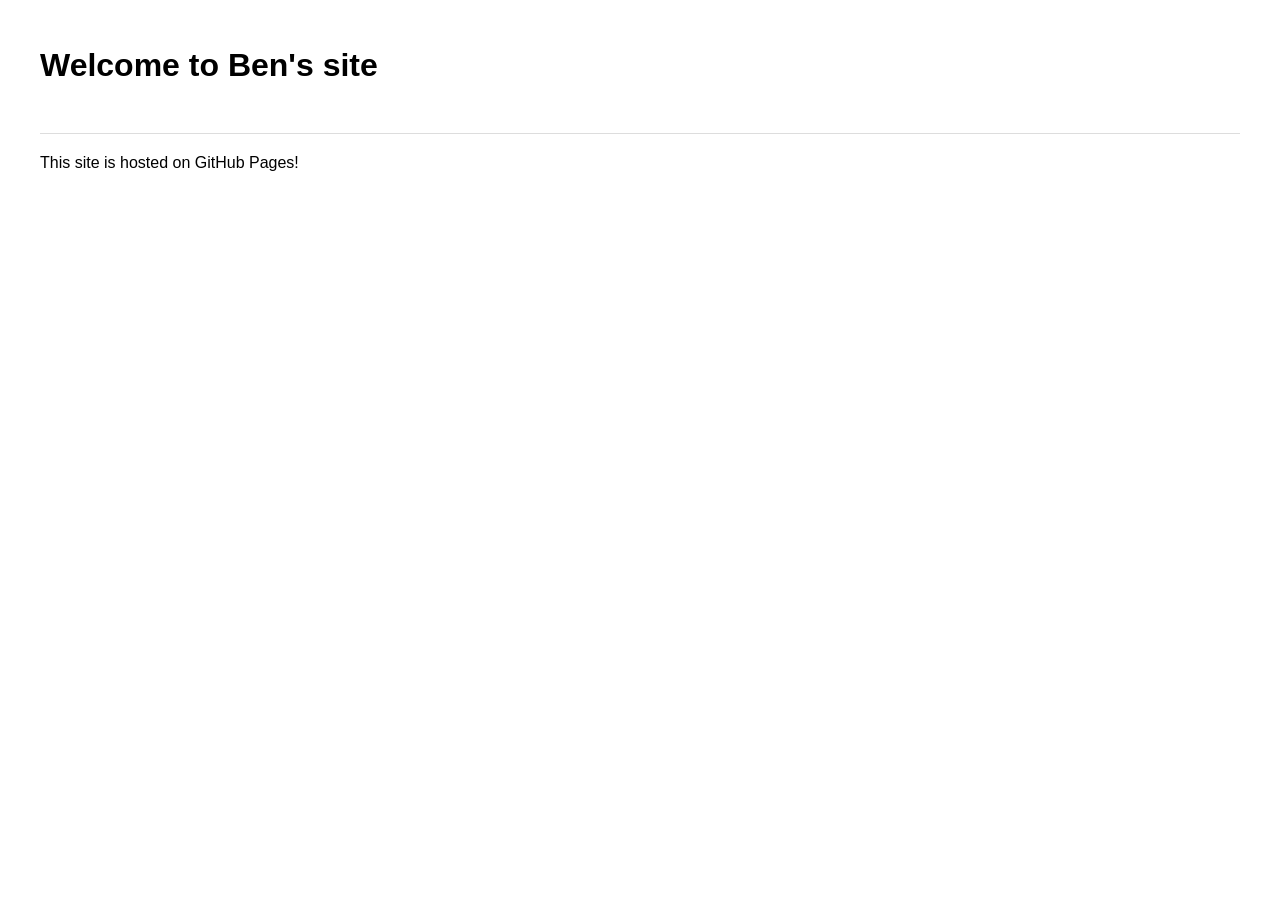
==== index.html @ 2bba28ec "Create index.html initial commit" ====
<!DOCTYPE html>
<html>
<head>
    <title>My Portfolio</title>
    <style>
        body { font-family: sans-serif; margin: 40px; line-height: 1.6; }
        header { border-bottom: 1px solid #ddd; padding-bottom: 20px; }
    </style>
</head>
<body>
    <header>
        <h1>Welcome to Ben's site</h1>
    </header>
    <main>
        <p>This site is hosted on GitHub Pages!</p>
    </main>
</body>
</html>
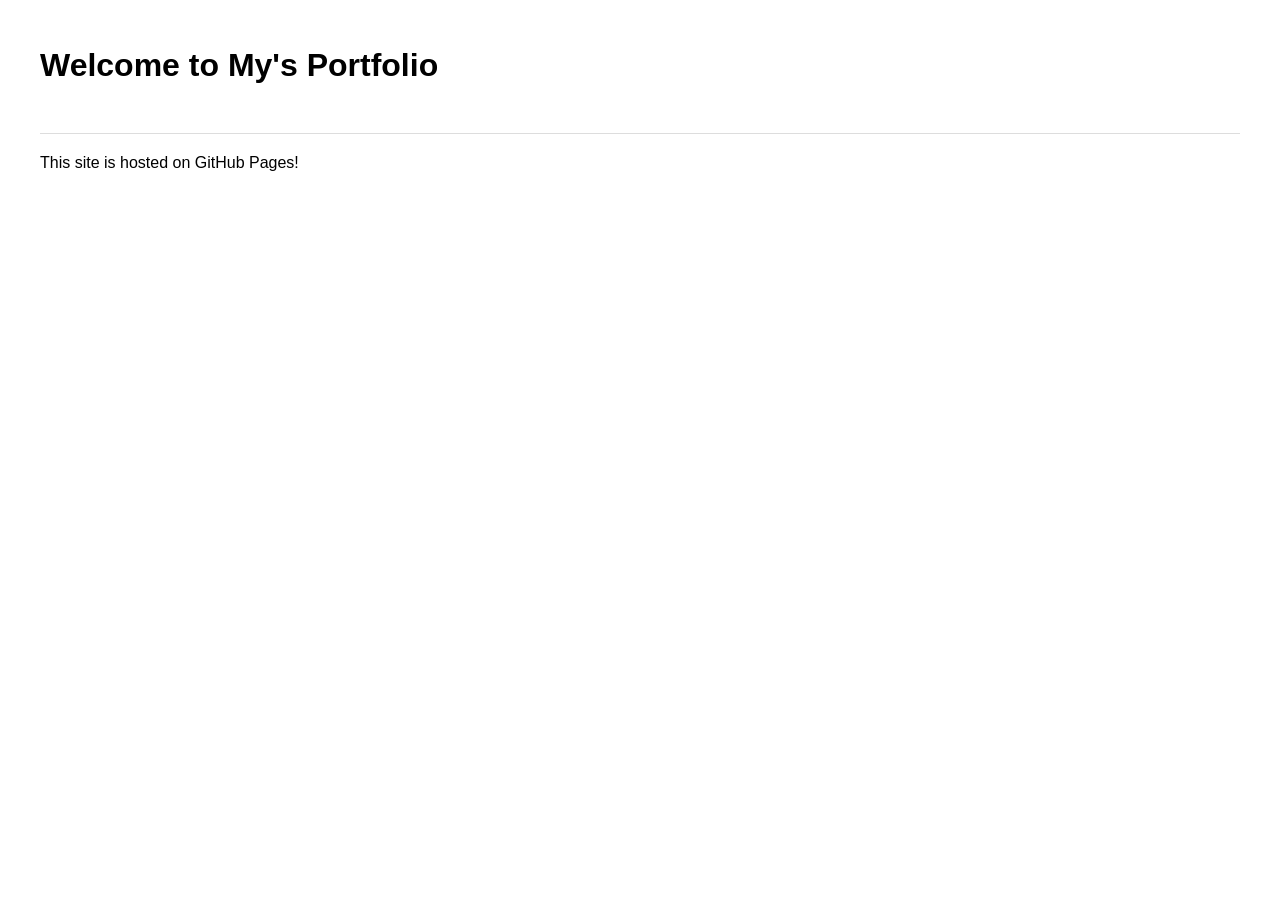
==== commit 3e3b5bc0: "Second commit" ====
--- a/index.html
+++ b/index.html
@@ -1,7 +1,7 @@
 <!DOCTYPE html>
 <html>
 <head>
-    <title>My Portfolio</title>
+    <title>Ben's Portfolio</title>
     <style>
         body { font-family: sans-serif; margin: 40px; line-height: 1.6; }
         header { border-bottom: 1px solid #ddd; padding-bottom: 20px; }
@@ -9,7 +9,7 @@
 </head>
 <body>
     <header>
-        <h1>Welcome to Ben's site</h1>
+        <h1>Welcome to My's Portfolio</h1>
     </header>
     <main>
         <p>This site is hosted on GitHub Pages!</p>
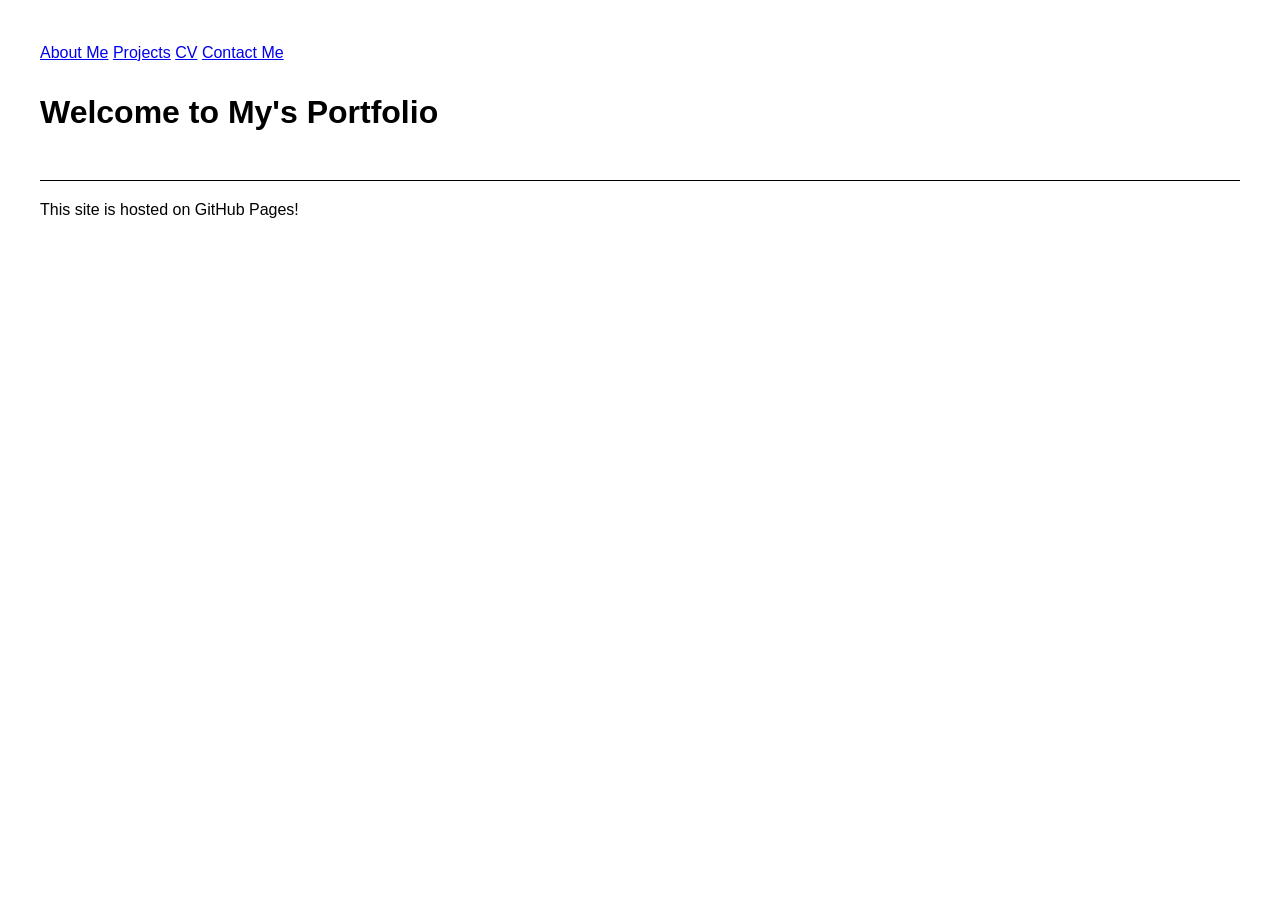
==== commit 3b04968b: "second commit" ====
--- a/index.html
+++ b/index.html
@@ -1,13 +1,20 @@
 <!DOCTYPE html>
 <html>
 <head>
+    <link href="https://fonts.google.com/share?selection.family=Inter" rel="stylesheet" />
     <title>Ben's Portfolio</title>
     <style>
         body { font-family: sans-serif; margin: 40px; line-height: 1.6; }
-        header { border-bottom: 1px solid #ddd; padding-bottom: 20px; }
+        header { border-bottom: 1px solid #000000; padding-bottom: 20px; }
     </style>
 </head>
 <body>
+    <nav>
+        <a href="index.html">About Me</a>
+        <a href="Projects.html">Projects</a>
+        <a href="CV.html">CV</a>
+        <a href="Contact.html">Contact Me</a>
+    </nav>
     <header>
         <h1>Welcome to My's Portfolio</h1>
     </header>
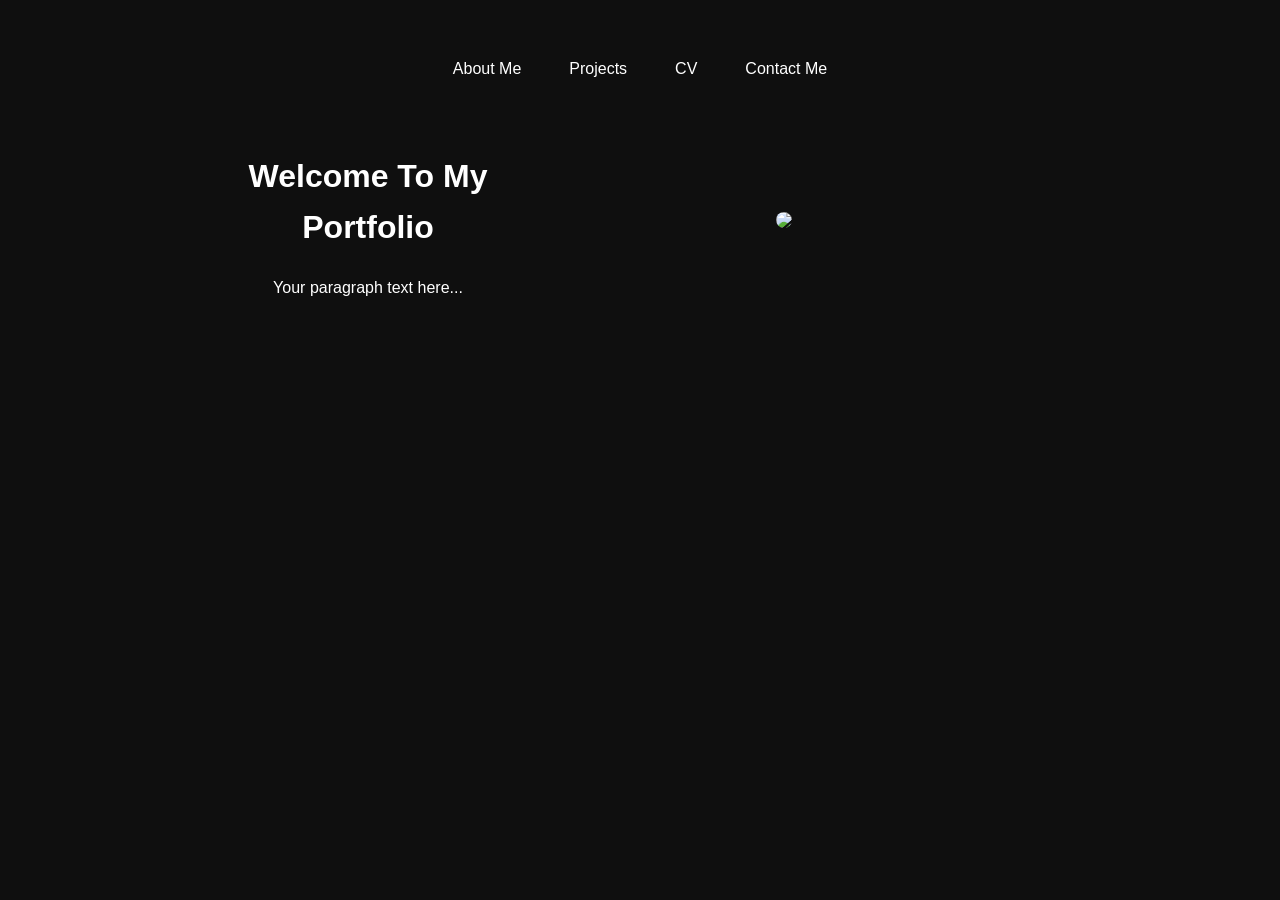
==== commit 311954df: "quick update to main page and incorperate css file" ====
--- a/index.html
+++ b/index.html
@@ -1,11 +1,10 @@
 <!DOCTYPE html>
 <html>
 <head>
-    <link href="https://fonts.google.com/share?selection.family=Inter" rel="stylesheet" />
+    <link rel="stylesheet" href="styles.css" />
     <title>Ben's Portfolio</title>
     <style>
         body { font-family: sans-serif; margin: 40px; line-height: 1.6; }
-        header { border-bottom: 1px solid #000000; padding-bottom: 20px; }
     </style>
 </head>
 <body>
@@ -15,12 +14,17 @@
         <a href="CV.html">CV</a>
         <a href="Contact.html">Contact Me</a>
     </nav>
-    <header>
-        <h1>Welcome to My's Portfolio</h1>
-    </header>
-    <main>
-        <p>This site is hosted on GitHub Pages!</p>
-    </main>
+        <main>
+        <div class="hero">
+            <div class="hero-text">
+            <h1>Welcome To My Portfolio</h1>
+            <p>Your paragraph text here...</p>
+            </div>
+              <div class="hero-image">
+              <img src="your-photo.jpg" />
+              </div>
+            </div>
+        </main>
 </body>
 </html>
 
--- a/styles.css
+++ b/styles.css
@@ -0,0 +1,57 @@
+body {
+  font-family: 'Poppins', sans-serif;
+  background-color: #0f0f0f;
+  color: #ffffff;
+  accent-color: #d362d9 ;
+  margin: 0;
+  padding: 0;
+  text-align: center;
+}
+
+.hero {
+  display: flex;
+  align-items: center;
+  gap: 2rem;
+}
+
+.hero-text {
+  flex: 1;
+}
+
+.hero-image {
+  flex: 2;
+}
+
+.hero-image img {
+  width: 100%;
+  border-radius: 20px;
+}
+
+nav {
+  display: flex;
+  gap: 3rem;
+  padding: 1rem 2rem;
+  background-color: #0f0f0f;
+  justify-content: center;  
+}
+
+nav a {
+  color: #ffffff;
+  text-decoration: none;
+  font-weight: 500;          
+}
+
+nav a:hover {
+  color: #d362d9;
+}
+
+main {
+  max-width: 800px;
+  margin: 0 auto;
+  padding: 2rem;
+  
+}
+
+a {
+  text-decoration: none;
+}
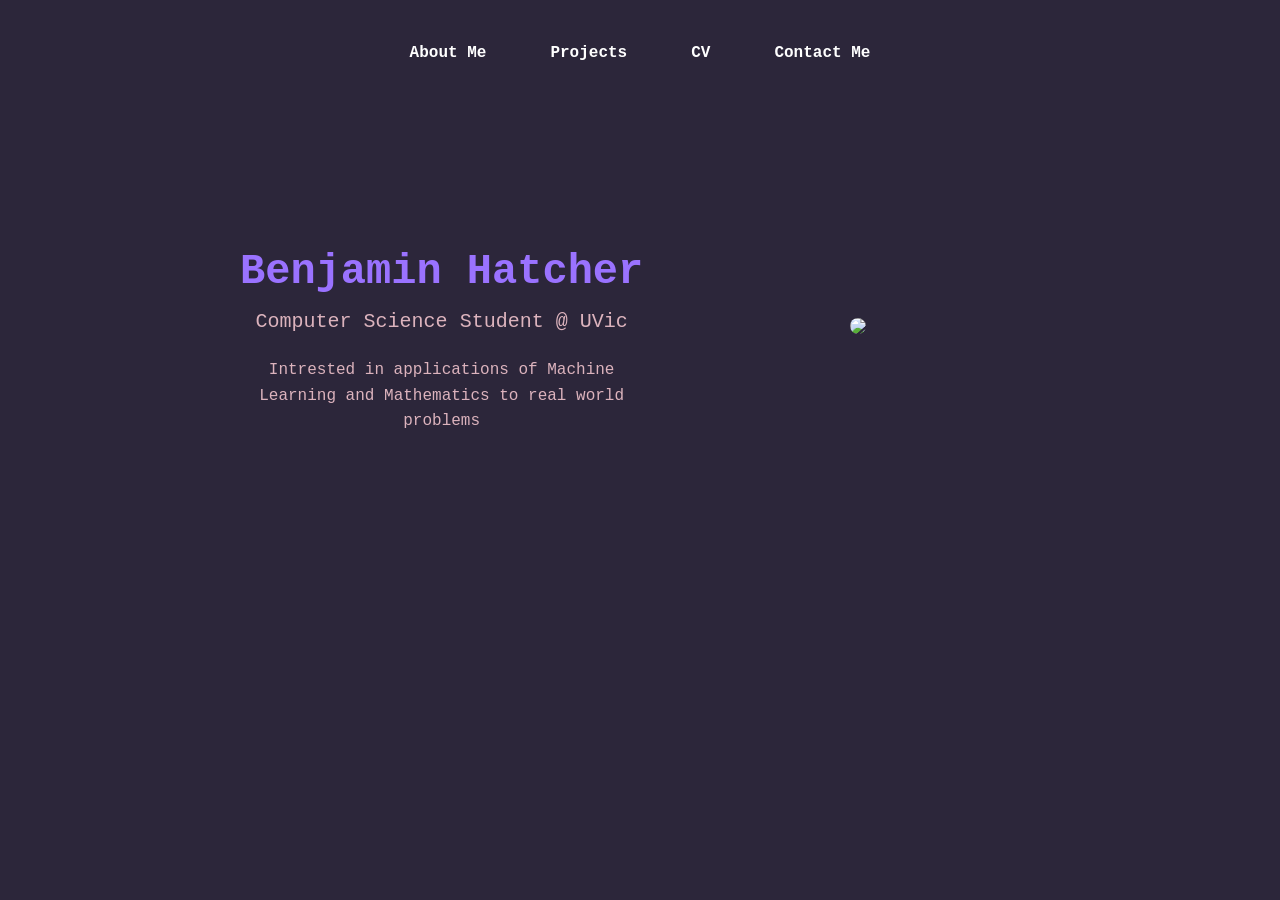
==== commit 51dddcb6: "style changes" ====
--- a/index.html
+++ b/index.html
@@ -2,9 +2,9 @@
 <html>
 <head>
     <link rel="stylesheet" href="styles.css" />
-    <title>Ben's Portfolio</title>
+    <title>Ben's Website</title>
     <style>
-        body { font-family: sans-serif; margin: 40px; line-height: 1.6; }
+        body {margin: 25px; line-height: 1.6; }
     </style>
 </head>
 <body>
@@ -17,8 +17,9 @@
         <main>
         <div class="hero">
             <div class="hero-text">
-            <h1>Welcome To My Portfolio</h1>
-            <p>Your paragraph text here...</p>
+            <h1 style="white-space: nowrap; font-size: 42px; margin-bottom: 0;"> Benjamin Hatcher</h1>
+            <p style="font-size: 1.25rem; margin-top: 0; color: #dcb3bd; font-weight: 300;">Computer Science Student @ UVic</p>
+            <p style="font-weight: 450; color: #dcb3bd">Intrested in applications of Machine Learning and Mathematics to real world problems</p>
             </div>
               <div class="hero-image">
               <img src="your-photo.jpg" />
--- a/styles.css
+++ b/styles.css
@@ -1,7 +1,9 @@
+@import url('https://fonts.googleapis.com/css2?family=Courier+Prime:wght@400;700&display=swap');
+
 body {
-  font-family: 'Poppins', sans-serif;
-  background-color: #0f0f0f;
-  color: #ffffff;
+  font-family: 'Courier New', monospace;
+  background-color: #2c263a;
+  color: #9a72ff;
   accent-color: #d362d9 ;
   margin: 0;
   padding: 0;
@@ -29,16 +31,16 @@
 
 nav {
   display: flex;
-  gap: 3rem;
+  gap: 4rem;
   padding: 1rem 2rem;
-  background-color: #0f0f0f;
+  background-color: #2c263a;
   justify-content: center;  
 }
 
 nav a {
   color: #ffffff;
   text-decoration: none;
-  font-weight: 500;          
+  font-weight: 700;          
 }
 
 nav a:hover {
@@ -48,7 +50,7 @@
 main {
   max-width: 800px;
   margin: 0 auto;
-  padding: 2rem;
+  padding: 8rem;
   
 }
 
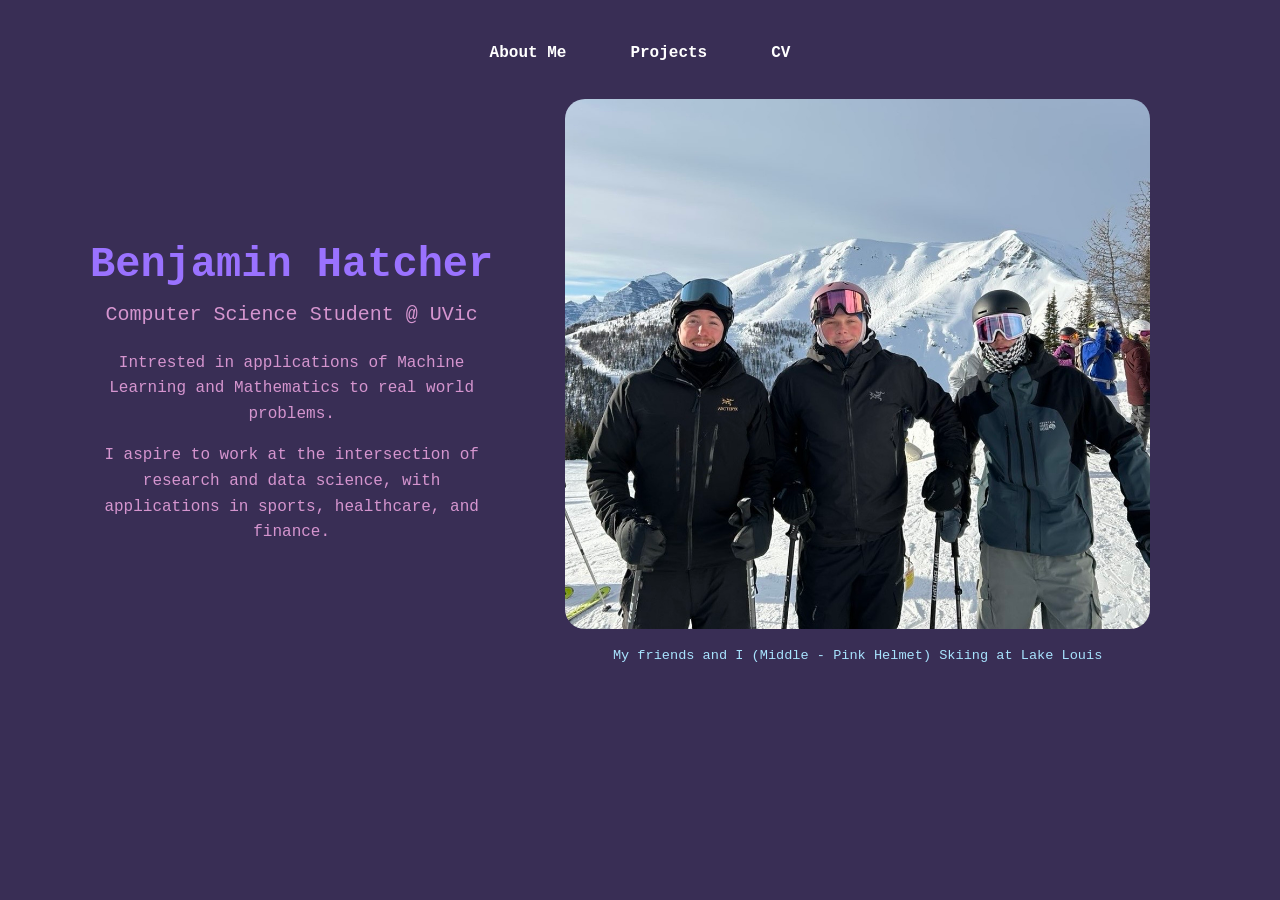
==== commit e90d830f: "made projects page, added resume, added photo to about me" ====
--- a/index.html
+++ b/index.html
@@ -11,19 +11,20 @@
     <nav>
         <a href="index.html">About Me</a>
         <a href="Projects.html">Projects</a>
-        <a href="CV.html">CV</a>
-        <a href="Contact.html">Contact Me</a>
+        <a href="Benjamin_Hatcher_Resume.pdf">CV</a>
     </nav>
         <main>
         <div class="hero">
             <div class="hero-text">
             <h1 style="white-space: nowrap; font-size: 42px; margin-bottom: 0;"> Benjamin Hatcher</h1>
-            <p style="font-size: 1.25rem; margin-top: 0; color: #dcb3bd; font-weight: 300;">Computer Science Student @ UVic</p>
-            <p style="font-weight: 450; color: #dcb3bd">Intrested in applications of Machine Learning and Mathematics to real world problems</p>
+            <p style="font-size: 1.25rem; margin-top: 0; color: #d595cf; font-weight: 300;">Computer Science Student @ UVic</p>
+            <p style="font-weight: 450; color: #d595cf">Intrested in applications of Machine Learning and Mathematics to real world problems. </p>
+            <p style="font-weight: 450; color: #d595cf"> I aspire to work at the intersection of research and data science, with applications in sports, healthcare, and finance.</p>
             </div>
-              <div class="hero-image">
-              <img src="your-photo.jpg" />
-              </div>
+              <figure class="hero-image">
+                <img src="IMG_0371.jpg" />
+                <figcaption>My friends and I (Middle - Pink Helmet) Skiing at Lake Louis </figcaption>
+                </figure>
             </div>
         </main>
 </body>
--- a/styles.css
+++ b/styles.css
@@ -2,7 +2,7 @@
 
 body {
   font-family: 'Courier New', monospace;
-  background-color: #2c263a;
+  background-color: #392e55;
   color: #9a72ff;
   accent-color: #d362d9 ;
   margin: 0;
@@ -22,18 +22,33 @@
 
 .hero-image {
   flex: 2;
+  flex-direction: column;
+  align-items: center;
 }
 
 .hero-image img {
   width: 100%;
   border-radius: 20px;
+  align-items: center;
+}
+
+.hero-text {
+  flex: 1;
+}
+
+.hero-image figcaption {
+  text-align: center;
+  font-size: 0.85rem;
+  color: #a8e3fe;
+  margin-top: 0.4rem;
+  width: 100%;
 }
 
 nav {
   display: flex;
   gap: 4rem;
   padding: 1rem 2rem;
-  background-color: #2c263a;
+  background-color: #392e55;
   justify-content: center;  
 }
 
@@ -48,10 +63,17 @@
 }
 
 main {
-  max-width: 800px;
+  max-width: 1100px;
   margin: 0 auto;
-  padding: 8rem;
+  padding: 0rem 2rem;
   
+}
+
+figcaption {
+  text-align: center;
+  font-size: 0.85rem;
+  color: #ffffff;
+  margin-top: 0.4rem;
 }
 
 a {
